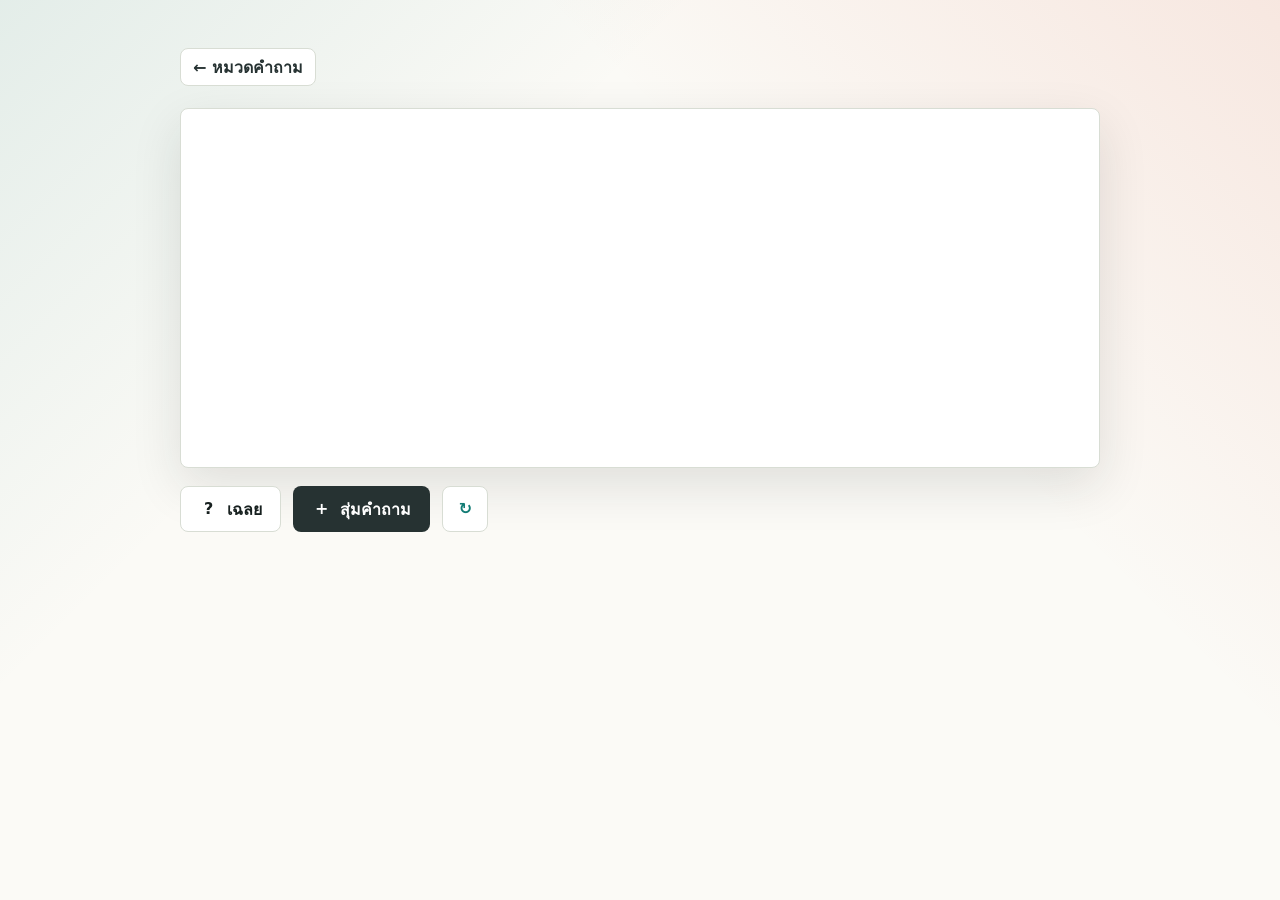
==== quiz.html @ 8a84438f "Update quiz.html for multi-page quiz" ====
<!doctype html>
<html lang="th">
  <head>
    <meta charset="utf-8" />
    <meta name="viewport" content="width=device-width, initial-scale=1" />
    <meta
      name="description"
      content="หน้าสุ่มคำถามภาษาไทยเกี่ยวกับระบบเศรษฐกิจและอุดมการณ์ตามหมวดที่เลือก"
    />
    <title>คำถามระบบเศรษฐกิจ</title>
    <link rel="stylesheet" href="./styles.css" />
    <script type="module" src="./quiz.js" defer></script>
  </head>
  <body>
    <main class="app-shell quiz-page">
      <header class="quiz-header">
        <a class="back-link" href="./index.html">← หมวดคำถาม</a>
        <div class="quiz-meta">
          <span id="active-category" class="active-category"></span>
          <span id="question-count" class="question-count"></span>
        </div>
      </header>

      <section class="quiz-stage" aria-live="polite">
        <article class="question-card">
          <p id="question-text" class="question-text"></p>
          <div id="answer-panel" class="answer-panel" hidden>
            <h2>เฉลย</h2>
            <p id="answer-text"></p>
          </div>
        </article>

        <div class="actions">
          <button id="reveal-answer" class="button button-secondary" type="button">
            <span aria-hidden="true">?</span>
            เฉลย
          </button>
          <button id="next-question" class="button button-primary" type="button">
            <span aria-hidden="true">+</span>
            สุ่มคำถาม
          </button>
          <button id="reset-cycle" class="icon-button" type="button" aria-label="เริ่มชุดคำถามของหมวดนี้ใหม่">
            <span aria-hidden="true">↻</span>
          </button>
        </div>
      </section>
    </main>
  </body>
</html>
---- styles.css ----
:root {
  color-scheme: light;
  --ink: #17201f;
  --muted: #66706d;
  --paper: #fbfaf6;
  --surface: #ffffff;
  --line: #d8ddd4;
  --teal: #137c75;
  --coral: #d95f42;
  --gold: #d99b2b;
  --green: #2f7d4c;
  --charcoal: #263232;
  --shadow: 0 18px 50px rgb(23 32 31 / 12%);
}

* {
  box-sizing: border-box;
}

body {
  margin: 0;
  min-height: 100vh;
  color: var(--ink);
  font-family:
    ui-sans-serif,
    system-ui,
    -apple-system,
    BlinkMacSystemFont,
    "Segoe UI",
    sans-serif;
  background:
    linear-gradient(135deg, rgb(19 124 117 / 10%), transparent 32%),
    linear-gradient(225deg, rgb(217 95 66 / 12%), transparent 34%),
    var(--paper);
}

button {
  font: inherit;
}

a {
  color: inherit;
  text-decoration: none;
}

.app-shell {
  width: min(1180px, calc(100vw - 32px));
  margin: 0 auto;
  padding: 32px 0;
}

.masthead {
  display: grid;
  grid-template-columns: minmax(0, 1fr) minmax(260px, 420px);
  gap: 28px;
  align-items: center;
  min-height: 218px;
  padding: 8px 0 28px;
}

.masthead-copy {
  min-width: 0;
}

.eyebrow {
  margin: 0 0 10px;
  color: var(--coral);
  font-size: 0.9rem;
  font-weight: 800;
}

h1,
h2,
p {
  margin-top: 0;
}

h1 {
  max-width: 760px;
  margin-bottom: 0;
  font-size: clamp(2.1rem, 5vw, 4.85rem);
  line-height: 1.02;
  letter-spacing: 0;
}

.masthead-image {
  display: block;
  width: 100%;
  aspect-ratio: 16 / 9;
  object-fit: cover;
  border: 1px solid rgb(23 32 31 / 10%);
  border-radius: 8px;
  box-shadow: var(--shadow);
}

.quiz-layout {
  display: grid;
  grid-template-columns: 310px minmax(0, 1fr);
  gap: 28px;
  align-items: start;
  padding-top: 10px;
}

.category-panel {
  position: sticky;
  top: 20px;
  min-width: 0;
}

.category-panel h2 {
  margin-bottom: 14px;
  font-size: 1rem;
}

.category-list {
  display: grid;
  gap: 10px;
}

.category-button {
  width: 100%;
  min-height: 68px;
  padding: 12px 14px;
  border: 1px solid var(--line);
  border-radius: 8px;
  color: var(--ink);
  background: rgb(255 255 255 / 72%);
  cursor: pointer;
  text-align: left;
  transition:
    transform 160ms ease,
    border-color 160ms ease,
    background-color 160ms ease,
    box-shadow 160ms ease;
}

.category-button:hover {
  transform: translateY(-1px);
  border-color: color-mix(in srgb, var(--accent), var(--line) 45%);
  background: var(--surface);
  box-shadow: 0 12px 28px rgb(23 32 31 / 8%);
}

.category-button[aria-pressed="true"] {
  border-color: var(--accent);
  background:
    linear-gradient(90deg, color-mix(in srgb, var(--accent), white 86%), transparent),
    var(--surface);
  box-shadow: inset 4px 0 0 var(--accent);
}

.category-name {
  display: block;
  margin-bottom: 3px;
  font-weight: 800;
}

.category-size {
  display: block;
  color: var(--muted);
  font-size: 0.86rem;
}

.category-page {
  padding-top: 10px;
}

.section-heading {
  display: flex;
  justify-content: space-between;
  align-items: end;
  gap: 16px;
  margin-bottom: 16px;
}

.section-heading h2 {
  margin-bottom: 0;
  font-size: 1.15rem;
}

.category-grid {
  display: grid;
  grid-template-columns: repeat(4, minmax(0, 1fr));
  gap: 14px;
}

.category-card {
  display: grid;
  align-content: space-between;
  min-height: 170px;
  padding: 18px;
  border: 1px solid var(--line);
  border-radius: 8px;
  background:
    linear-gradient(135deg, color-mix(in srgb, var(--accent), white 86%), transparent),
    var(--surface);
  box-shadow: 0 12px 32px rgb(23 32 31 / 8%);
  transition:
    transform 160ms ease,
    border-color 160ms ease,
    box-shadow 160ms ease;
}

.category-card:hover {
  transform: translateY(-2px);
  border-color: var(--accent);
  box-shadow: 0 18px 44px rgb(23 32 31 / 12%);
}

.category-card .category-name {
  color: var(--ink);
  font-size: 1.18rem;
  line-height: 1.35;
}

.category-action {
  display: inline-flex;
  align-items: center;
  justify-content: center;
  width: fit-content;
  min-height: 34px;
  margin-top: 18px;
  padding: 0 11px;
  border-radius: 8px;
  color: #ffffff;
  background: var(--charcoal);
  font-size: 0.86rem;
  font-weight: 800;
}

.quiz-stage {
  min-width: 0;
}

.quiz-page {
  width: min(920px, calc(100vw - 32px));
}

.quiz-header {
  display: flex;
  justify-content: space-between;
  align-items: center;
  gap: 18px;
  margin-bottom: 18px;
  padding-top: 12px;
}

.back-link {
  display: inline-flex;
  align-items: center;
  min-height: 38px;
  padding: 0 12px;
  border: 1px solid var(--line);
  border-radius: 8px;
  background: var(--surface);
  color: var(--charcoal);
  font-weight: 800;
}

.quiz-meta {
  display: flex;
  gap: 12px;
  justify-content: space-between;
  align-items: center;
  min-height: 34px;
  margin-bottom: 12px;
  color: var(--muted);
  font-weight: 750;
}

.active-category {
  color: var(--teal);
}

.question-card {
  display: grid;
  align-content: start;
  min-height: 360px;
  padding: clamp(22px, 5vw, 44px);
  border: 1px solid var(--line);
  border-radius: 8px;
  background: var(--surface);
  box-shadow: var(--shadow);
}

.question-text {
  margin: 0;
  font-size: clamp(1.35rem, 3vw, 2.45rem);
  font-weight: 850;
  line-height: 1.35;
  letter-spacing: 0;
}

.answer-panel {
  margin-top: 28px;
  padding-top: 22px;
  border-top: 1px solid var(--line);
}

.answer-panel h2 {
  margin-bottom: 8px;
  color: var(--coral);
  font-size: 0.95rem;
}

.answer-panel p {
  margin-bottom: 0;
  color: #30413e;
  font-size: clamp(1rem, 2vw, 1.18rem);
  line-height: 1.65;
}

.actions {
  display: flex;
  flex-wrap: wrap;
  gap: 12px;
  align-items: center;
  margin-top: 18px;
}

.button,
.icon-button {
  display: inline-flex;
  align-items: center;
  justify-content: center;
  gap: 9px;
  min-height: 46px;
  border-radius: 8px;
  cursor: pointer;
  font-weight: 800;
  transition:
    transform 160ms ease,
    box-shadow 160ms ease,
    background-color 160ms ease,
    border-color 160ms ease;
}

.button {
  padding: 0 18px;
  border: 1px solid transparent;
}

.button span,
.icon-button span {
  display: grid;
  place-items: center;
  width: 1.2em;
  height: 1.2em;
  font-weight: 900;
  line-height: 1;
}

.button-primary {
  color: #ffffff;
  background: var(--charcoal);
}

.button-secondary {
  color: var(--ink);
  border-color: var(--line);
  background: var(--surface);
}

.icon-button {
  width: 46px;
  padding: 0;
  border: 1px solid var(--line);
  color: var(--teal);
  background: var(--surface);
}

.button:hover,
.icon-button:hover {
  transform: translateY(-1px);
  box-shadow: 0 12px 26px rgb(23 32 31 / 12%);
}

.button:disabled {
  cursor: not-allowed;
  opacity: 0.58;
  transform: none;
  box-shadow: none;
}

@media (max-width: 820px) {
  .app-shell {
    width: min(100% - 24px, 680px);
    padding: 22px 0;
  }

  .masthead {
    grid-template-columns: 1fr;
    gap: 18px;
    min-height: 0;
    padding-bottom: 22px;
  }

  .masthead-image {
    max-height: 210px;
  }

  .quiz-layout {
    grid-template-columns: 1fr;
  }

  .category-panel {
    position: static;
  }

  .category-list {
    grid-template-columns: repeat(2, minmax(0, 1fr));
  }

  .category-grid {
    grid-template-columns: repeat(2, minmax(0, 1fr));
  }

  .category-button {
    min-height: 74px;
  }

  .question-card {
    min-height: 330px;
  }
}

@media (max-width: 520px) {
  .category-list {
    grid-template-columns: 1fr;
  }

  .category-grid {
    grid-template-columns: 1fr;
  }

  .quiz-meta {
    align-items: flex-start;
    flex-direction: column;
    gap: 4px;
  }

  .quiz-header {
    align-items: flex-start;
    flex-direction: column;
  }

  .actions {
    display: grid;
    grid-template-columns: 1fr 1fr auto;
  }

  .button {
    padding-inline: 12px;
  }
}
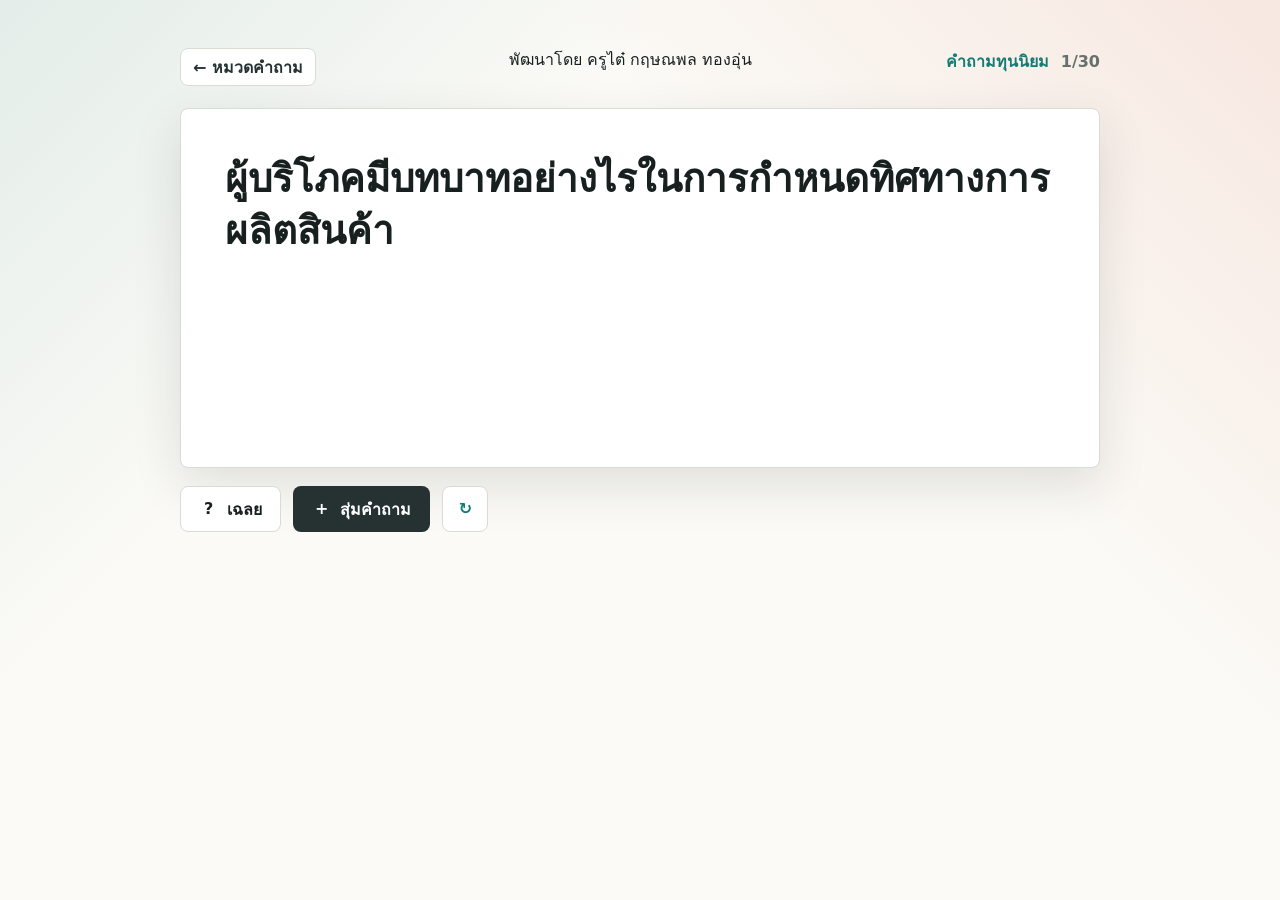
==== commit 58bb2011: "Update site title and credit" ====
--- a/quiz.html
+++ b/quiz.html
@@ -5,9 +5,9 @@
     <meta name="viewport" content="width=device-width, initial-scale=1" />
     <meta
       name="description"
-      content="หน้าสุ่มคำถามภาษาไทยเกี่ยวกับระบบเศรษฐกิจและอุดมการณ์ตามหมวดที่เลือก"
+      content="หน้าสุ่มคำถามภาษาไทยเกี่ยวกับระบบเศรษฐกิจตามหมวดที่เลือก"
     />
-    <title>คำถามระบบเศรษฐกิจ</title>
+    <title>ระบบเศรษฐกิจ</title>
     <link rel="stylesheet" href="./styles.css" />
     <script type="module" src="./quiz.js" defer></script>
   </head>
@@ -15,6 +15,7 @@
     <main class="app-shell quiz-page">
       <header class="quiz-header">
         <a class="back-link" href="./index.html">← หมวดคำถาม</a>
+        <p class="site-credit quiz-credit">พัฒนาโดย ครูไต๋ กฤษณพล ทองอุ่น</p>
         <div class="quiz-meta">
           <span id="active-category" class="active-category"></span>
           <span id="question-count" class="question-count"></span>
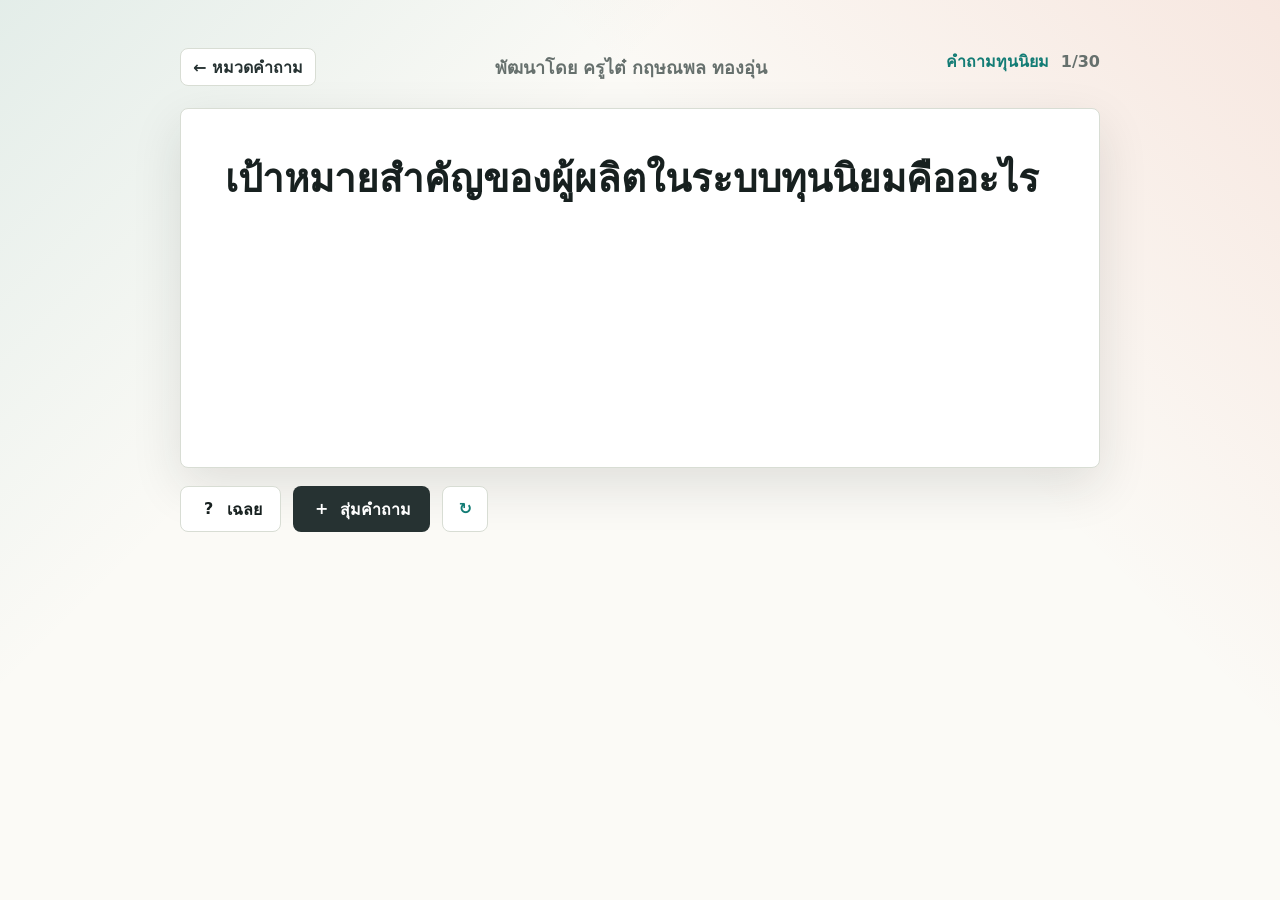
==== commit 2b29ddeb: "Use Mitr font in quiz.html" ====
--- a/quiz.html
+++ b/quiz.html
@@ -8,6 +8,12 @@
       content="หน้าสุ่มคำถามภาษาไทยเกี่ยวกับระบบเศรษฐกิจตามหมวดที่เลือก"
     />
     <title>ระบบเศรษฐกิจ</title>
+    <link rel="preconnect" href="https://fonts.googleapis.com" />
+    <link rel="preconnect" href="https://fonts.gstatic.com" crossorigin />
+    <link
+      href="https://fonts.googleapis.com/css2?family=Mitr:wght@300;400;500;600;700&display=swap"
+      rel="stylesheet"
+    />
     <link rel="stylesheet" href="./styles.css" />
     <script type="module" src="./quiz.js" defer></script>
   </head>
--- a/styles.css
+++ b/styles.css
@@ -83,6 +83,13 @@
   letter-spacing: 0;
 }
 
+.site-credit {
+  margin: 14px 0 0;
+  color: var(--muted);
+  font-size: clamp(0.98rem, 2vw, 1.12rem);
+  font-weight: 750;
+}
+
 .masthead-image {
   display: block;
   width: 100%;
@@ -257,6 +264,12 @@
   font-weight: 800;
 }
 
+.quiz-credit {
+  flex: 1;
+  margin: 0;
+  text-align: center;
+}
+
 .quiz-meta {
   display: flex;
   gap: 12px;
@@ -444,6 +457,10 @@
     flex-direction: column;
   }
 
+  .quiz-credit {
+    text-align: left;
+  }
+
   .actions {
     display: grid;
     grid-template-columns: 1fr 1fr auto;
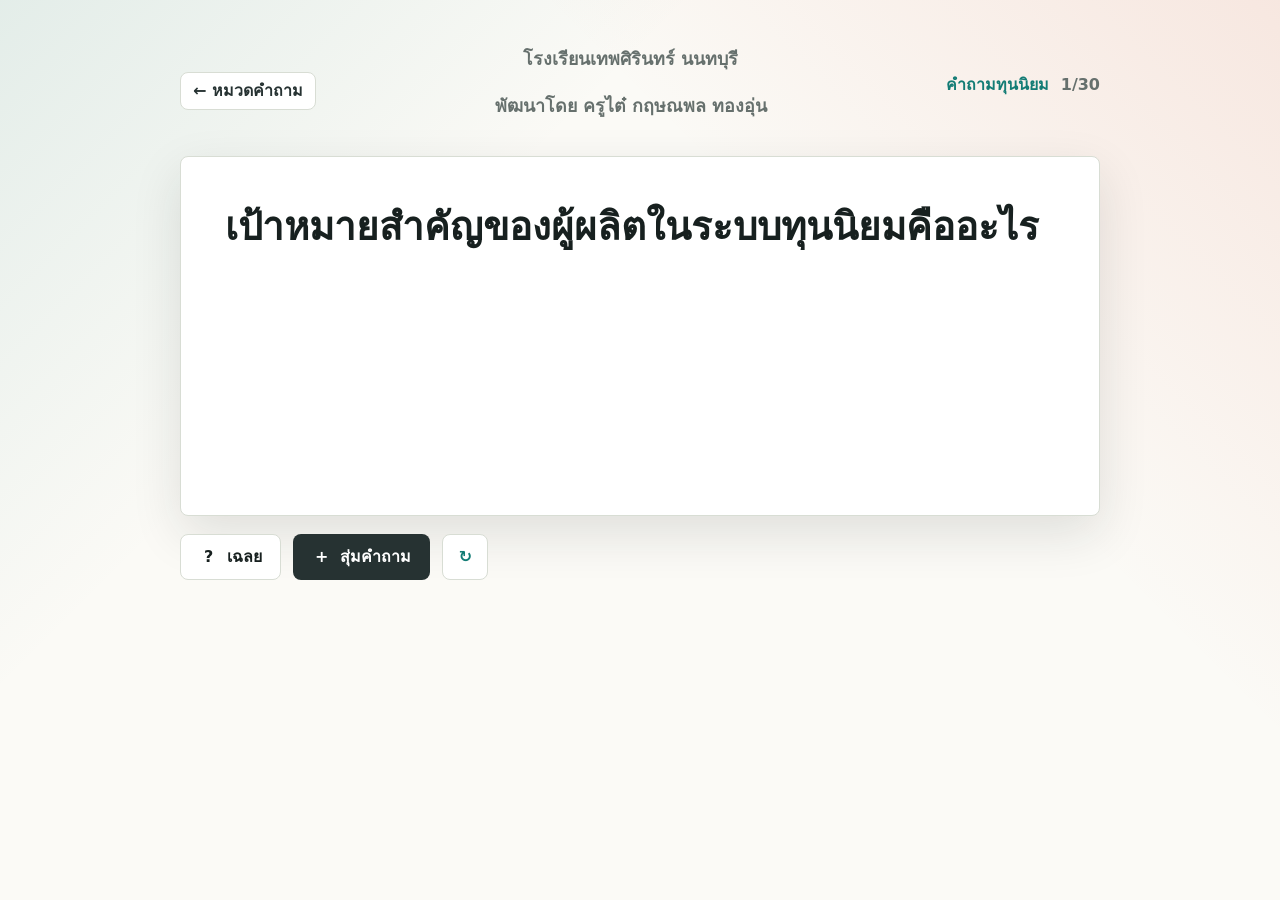
==== commit 97c2de76: "Add school name to quiz.html" ====
--- a/quiz.html
+++ b/quiz.html
@@ -21,7 +21,10 @@
     <main class="app-shell quiz-page">
       <header class="quiz-header">
         <a class="back-link" href="./index.html">← หมวดคำถาม</a>
-        <p class="site-credit quiz-credit">พัฒนาโดย ครูไต๋ กฤษณพล ทองอุ่น</p>
+        <div class="site-credit quiz-credit" aria-label="เครดิตผู้พัฒนาและโรงเรียน">
+          <p>โรงเรียนเทพศิรินทร์ นนทบุรี</p>
+          <p>พัฒนาโดย ครูไต๋ กฤษณพล ทองอุ่น</p>
+        </div>
         <div class="quiz-meta">
           <span id="active-category" class="active-category"></span>
           <span id="question-count" class="question-count"></span>
--- a/styles.css
+++ b/styles.css
@@ -22,6 +22,7 @@
   min-height: 100vh;
   color: var(--ink);
   font-family:
+    "Mitr",
     ui-sans-serif,
     system-ui,
     -apple-system,
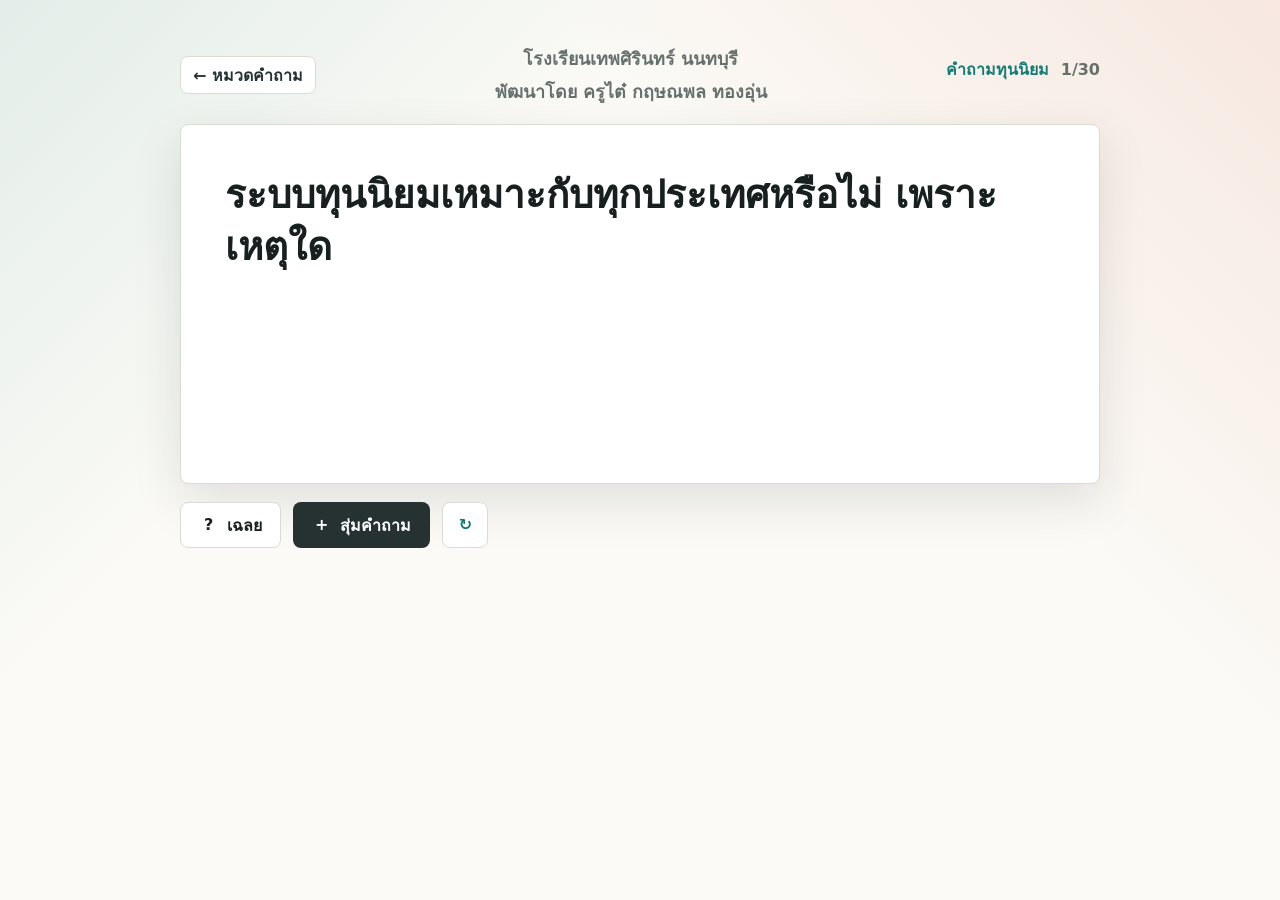
==== commit 1c6ed576: "Use Prompt font in quiz.html" ====
--- a/quiz.html
+++ b/quiz.html
@@ -11,7 +11,7 @@
     <link rel="preconnect" href="https://fonts.googleapis.com" />
     <link rel="preconnect" href="https://fonts.gstatic.com" crossorigin />
     <link
-      href="https://fonts.googleapis.com/css2?family=Mitr:wght@300;400;500;600;700&display=swap"
+      href="https://fonts.googleapis.com/css2?family=Prompt:wght@300;400;500;600&display=swap"
       rel="stylesheet"
     />
     <link rel="stylesheet" href="./styles.css" />
--- a/styles.css
+++ b/styles.css
@@ -91,6 +91,14 @@
   font-weight: 750;
 }
 
+.site-credit p {
+  margin: 0;
+}
+
+.site-credit p + p {
+  margin-top: 4px;
+}
+
 .masthead-image {
   display: block;
   width: 100%;
